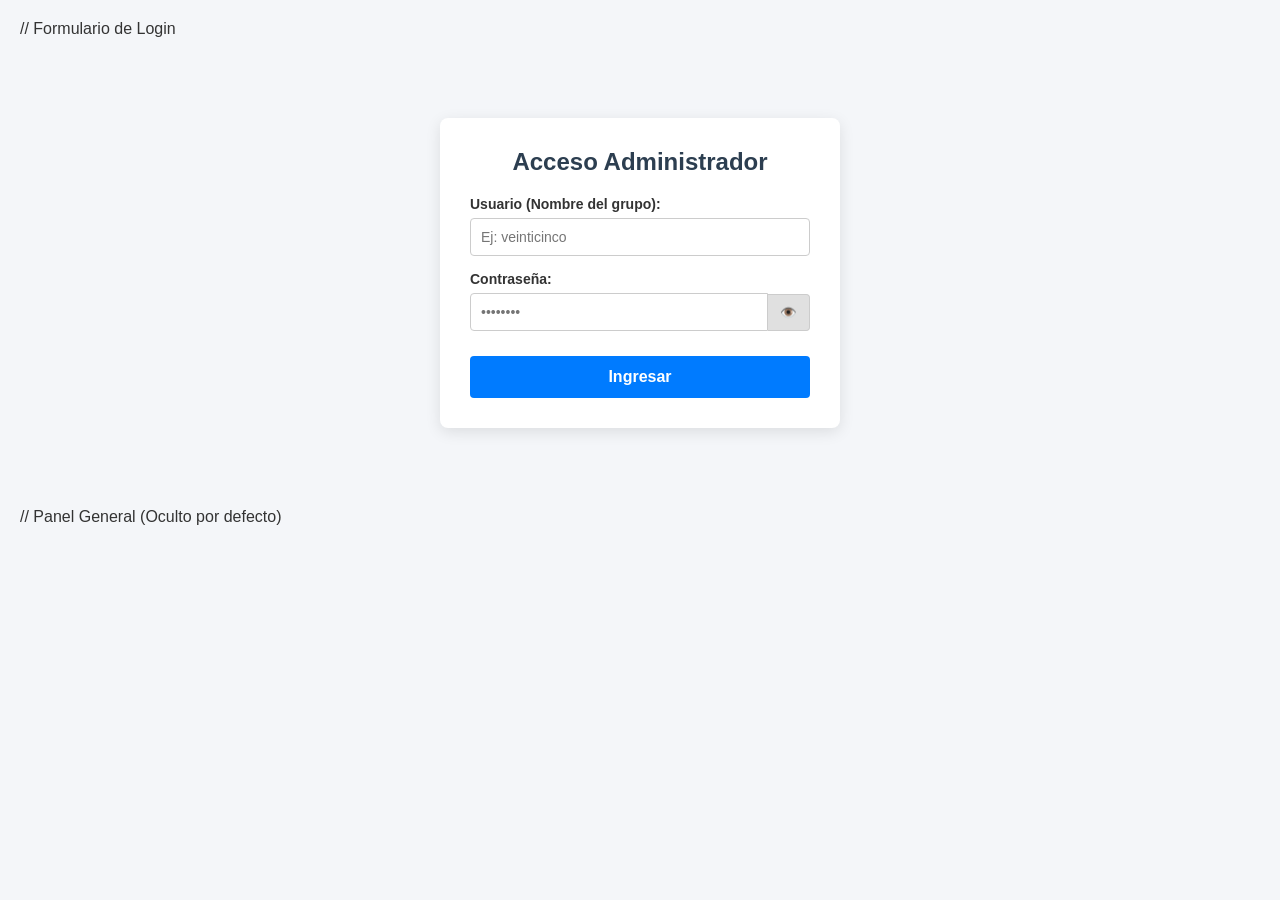
==== admin.html @ 144e5ef9 "Estructura admin.html y estilos css creados" ====
<!DOCTYPE html>
<html lang="es">
<head>
  <meta charset="UTF-8">
  <meta name="viewport" content="width=device-width, initial-scale=1.0">
  <title>Panel de Administración</title>
  <link rel="stylesheet" href="css/styles.css">
  <link rel="stylesheet" href="css/theme.css">
</head>
<body>

  // Formulario de Login
  <div id="contenedor-login" class="login-card">
    <h2>Acceso Administrador</h2>
    <form id="form-login">
      
      <div class="form-group">
        <label for="input-usuario">Usuario (Nombre del grupo):</label>
        <input type="text" id="input-usuario" placeholder="Ej: veinticinco" required>
      </div>

      <div class="form-group">
        <label for="input-password">Contraseña:</label>
        <div class="wrapper-input">
          <input type="password" id="input-password" placeholder="••••••••" required>
          <button type="button" id="btn-ojito" title="Mostrar/Ocultar contraseña">👁️️</button>
        </div>
      </div>

      <button type="submit" id="btn-ingresar">Ingresar</button>
    </form>
  </div>

  // Panel General (Oculto por defecto)
  <div id="panel-admin" class="oculto">
    
    <header class="admin-header">
      <h1>Panel de Gestión de Inscriptos</h1>
      <div class="acciones-header">
        <button id="btn-tema">🌙 Modo Oscuro</button>
        <a href="index.html" class="btn-regreso">Volver al Formulario</a>
      </div>
    </header>

    <main class="admin-main">
      <div class="bar-herramientas">
        <input type="text" id="input-busqueda" placeholder="Buscar por Apellido, Nombre, Documento o Email...">
        
        <div class="contador-container">
          Total de inscriptos: <span id="contador-inscriptos">0</span>
        </div>
      </div>

      <table id="tabla-inscriptos">
        <thead>
          <tr>
            <th>ID</th>
            <th>Apellido</th>
            <th>Nombre</th>
            <th>Documento</th>
            <th>Email</th>
            <th>Celular</th>
            <th>Empresa</th>
            <th>Cargo</th>
            <th>Acciones</th>
          </tr>
        </thead>
        <tbody id="tabla-body">
          <!-- El Compañero 4 inyectará las filas dinámicamente -->
        </tbody>
      </table>
    </main>

  </div>

  <script src="js/admin.js"></script>
</body>
</html>
---- css/styles.css ----
* {
  box-sizing: border-box;
  margin: 0;
  padding: 0;
  font-family: Arial, sans-serif;
  transition: background-color 0.3s, color 0.3s;
}

body {
  background-color: #f4f6f9;
  color: #333;
  min-height: 100vh;
  padding: 20px;
}

.oculto {
  display: none !important;
}

/* Login Card */
.login-card {
  background: #ffffff;
  max-width: 400px;
  margin: 80px auto;
  padding: 30px;
  border-radius: 8px;
  box-shadow: 0 4px 15px rgba(0, 0, 0, 0.1);
}

.login-card h2 {
  text-align: center;
  margin-bottom: 20px;
  color: #2c3e50;
}

.form-group {
  margin-bottom: 15px;
  display: flex;
  flex-direction: column;
}

.form-group label {
  font-weight: bold;
  margin-bottom: 6px;
  font-size: 14px;
}

.form-group input {
  padding: 10px;
  border: 1px solid #ccc;
  border-radius: 4px;
  font-size: 14px;
}

.wrapper-input {
  display: flex;
  align-items: center;
}

.wrapper-input input {
  flex: 1;
  border-top-right-radius: 0;
  border-bottom-right-radius: 0;
}

#btn-ojito {
  padding: 10px 12px;
  background: #e0e0e0;
  border: 1px solid #ccc;
  border-left: none;
  cursor: pointer;
  border-top-right-radius: 4px;
  border-bottom-right-radius: 4px;
}

#btn-ingresar {
  width: 100%;
  padding: 12px;
  background-color: #007bff;
  color: white;
  border: none;
  border-radius: 4px;
  font-size: 16px;
  font-weight: bold;
  cursor: pointer;
  margin-top: 10px;
}

/* Panel Admin */
#panel-admin {
  max-width: 1100px;
  margin: 0 auto;
}

.admin-header {
  display: flex;
  justify-content: space-between;
  align-items: center;
  margin-bottom: 25px;
  padding-bottom: 15px;
  border-bottom: 2px solid #e0e0e0;
}

.acciones-header {
  display: flex;
  gap: 12px;
}

#btn-tema {
  padding: 10px 16px;
  background-color: #343a40;
  color: #fff;
  border: none;
  border-radius: 4px;
  cursor: pointer;
  font-weight: bold;
}

.btn-regreso {
  padding: 10px 16px;
  background-color: #6c757d;
  color: #fff;
  border-radius: 4px;
  text-decoration: none;
  font-size: 14px;
  font-weight: bold;
}

.bar-herramientas {
  display: flex;
  justify-content: space-between;
  align-items: center;
  margin-bottom: 20px;
  gap: 15px;
}

#input-busqueda {
  flex: 1;
  padding: 10px 14px;
  border: 1px solid #ccc;
  border-radius: 4px;
}

.contador-container {
  font-size: 16px;
  font-weight: bold;
  background: #e9ecef;
  padding: 10px 15px;
  border-radius: 4px;
}

#contador-inscriptos {
  color: #007bff;
}

/* Tabla */
table {
  width: 100%;
  border-collapse: collapse;
  background: #ffffff;
  border-radius: 8px;
  overflow: hidden;
  box-shadow: 0 4px 10px rgba(0, 0, 0, 0.05);
}

th, td {
  padding: 12px 15px;
  text-align: left;
  border-bottom: 1px solid #eee;
  font-size: 14px;
}

th {
  background-color: #007bff;
  color: white;
}
---- css/theme.css ----
/* Estilos para el Modo Oscuro */
body.dark-mode {
  background-color: #121212;
  color: #e0e0e0;
}

body.dark-mode .login-card,
body.dark-mode table {
  background-color: #1e1e1e;
  color: #e0e0e0;
  box-shadow: 0 4px 15px rgba(0, 0, 0, 0.5);
}

body.dark-mode tr:hover {
  background-color: #2a2a2a;
}

body.dark-mode th {
  background-color: #0d6efd;
}

body.dark-mode td {
  border-bottom-color: #333;
}

body.dark-mode #input-busqueda,
body.dark-mode .form-group input {
  background-color: #2d2d2d;
  color: #fff;
  border-color: #444;
}

body.dark-mode #btn-ojito {
  background: #3d3d3d;
  color: #fff;
  border-color: #444;
}

body.dark-mode .contador-container {
  background: #2d2d2d;
  color: #fff;
}

body.dark-mode #contador-inscriptos {
  color: #6ea8fe;
}
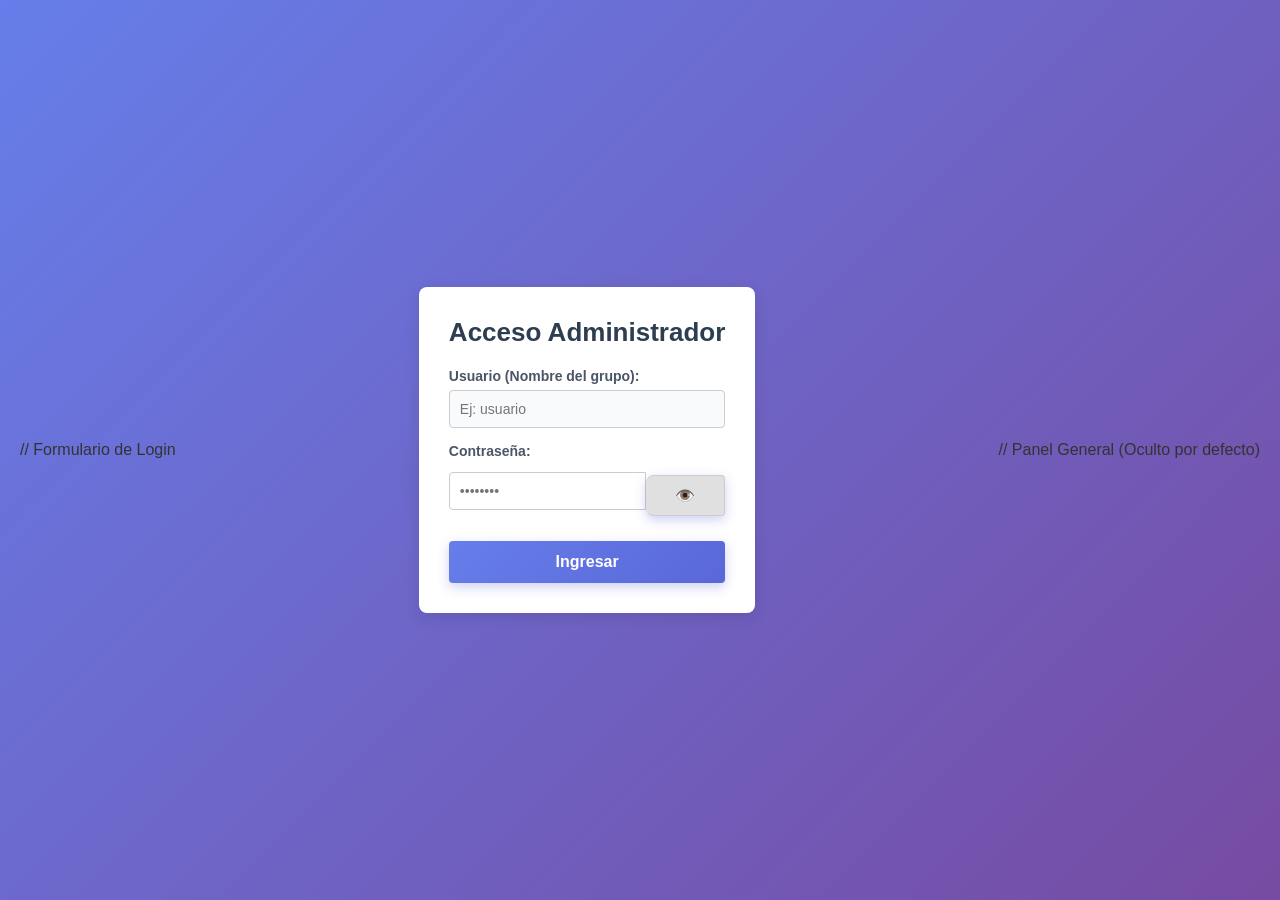
==== commit 9e1ef21c: "cambios en comentarios etc" ====
--- a/admin.html
+++ b/admin.html
@@ -16,7 +16,7 @@
       
       <div class="form-group">
         <label for="input-usuario">Usuario (Nombre del grupo):</label>
-        <input type="text" id="input-usuario" placeholder="Ej: veinticinco" required>
+        <input type="text" id="input-usuario" placeholder="Ej: usuario" required>
       </div>
 
       <div class="form-group">
--- a/css/styles.css
+++ b/css/styles.css
@@ -1,4 +1,160 @@
 * {
+    box-sizing: border-box;
+    margin: 0;
+    padding: 0;
+}
+
+body {
+    font-family: 'Segoe UI', Tahoma, Geneva, Verdana, sans-serif;
+    /* Fondo con un degradado moderno y elegante */
+    background: linear-gradient(135deg, #667eea 0%, #764ba2 100%);
+    display: flex;
+    justify-content: center;
+    align-items: center;
+    min-height: 100vh;
+    padding: 20px;
+}
+
+.contenedor-formulario {
+    background-color: #ffffff;
+    padding: 40px;
+    border-radius: 16px;
+    /* Sombra más profunda y difuminada para efecto "tarjeta flotante" */
+    box-shadow: 0 10px 30px rgba(0, 0, 0, 0.15);
+    width: 100%;
+    max-width: 550px;
+}
+
+h2 {
+    text-align: center;
+    color: #2d3748;
+    margin-bottom: 8px;
+    font-size: 26px;
+}
+
+.instrucciones {
+    text-align: center;
+    color: #718096;
+    font-size: 14px;
+    margin-bottom: 25px;
+}
+
+.grupo-input {
+    margin-bottom: 20px;
+}
+
+label {
+    display: block;
+    margin-bottom: 6px;
+    font-weight: 600;
+    color: #4a5568;
+    font-size: 14px;
+}
+
+input[type="text"],
+input[type="number"],
+input[type="email"],
+input[type="file"] {
+    width: 100%;
+    padding: 12px 14px;
+    border: 2px solid #e2e8f0;
+    border-radius: 8px;
+    font-size: 15px;
+    color: #2d3748;
+    background-color: #f8fafc;
+    /* Transición suave para cuando cambie de color */
+    transition: all 0.3s ease;
+}
+
+/* Efecto moderno cuando el usuario hace clic en el input */
+input:focus {
+    border-color: #667eea;
+    background-color: #ffffff;
+    box-shadow: 0 0 0 4px rgba(102, 126, 234, 0.15);
+    outline: none;
+}
+
+input[type="file"] {
+    padding: 9px;
+    background-color: #f8fafc;
+}
+
+small {
+    display: block;
+    margin-top: 5px;
+    color: #a0aec0;
+    font-size: 12px;
+}
+
+button {
+    width: 100%;
+    padding: 14px;
+    background: linear-gradient(135deg, #667eea 0%, #5a67d8 100%);
+    color: white;
+    border: none;
+    border-radius: 8px;
+    font-size: 16px;
+    font-weight: bold;
+    cursor: pointer;
+    transition: all 0.3s ease;
+    margin-top: 10px;
+    box-shadow: 0 4px 12px rgba(90, 103, 216, 0.3);
+}
+
+button:hover {
+    background: linear-gradient(135deg, #5a67d8 0%, #4c51bf 100%);
+    transform: translateY(-2px); /* Pequeño efecto de elevación */
+    box-shadow: 0 6px 15px rgba(90, 103, 216, 0.4);
+}
+
+button:active {
+    transform: translateY(0);
+}
+
+/* Estilos para el botón de acceso al administrador */
+.acceso-admin {
+    text-align: center;
+    margin-top: 25px;
+    padding-top: 20px;
+    border-top: 1px solid #e2e8f0;
+}
+
+.btn-secundario {
+    display: inline-block;
+    padding: 10px 18px;
+    background-color: #edf2f7;
+    color: #4a5568;
+    text-decoration: none;
+    border-radius: 8px;
+    font-size: 13px;
+    font-weight: 600;
+    transition: all 0.3s ease;
+}
+
+.btn-secundario:hover {
+    background-color: #e2e8f0;
+    color: #2d3748;
+}
+
+/* --- CLASES PARA MANEJO DE ERRORES (Requeridas para la lógica) --- */
+
+input.campo-invalido,
+input[type="text"].campo-invalido,
+input[type="number"].campo-invalido,
+input[type="email"].campo-invalido,
+input[type="file"].campo-invalido {
+    border: 2px solid #e53e3e !important;
+    background-color: #fff5f5 !important;
+    box-shadow: 0 0 0 4px rgba(229, 62, 62, 0.15) !important;
+}
+
+.error-texto {
+    color: #e53e3e;
+    font-size: 12px;
+    margin-top: 5px;
+    display: block;
+    font-weight: 600;
+    min-height: 16px;
   box-sizing: border-box;
   margin: 0;
   padding: 0;
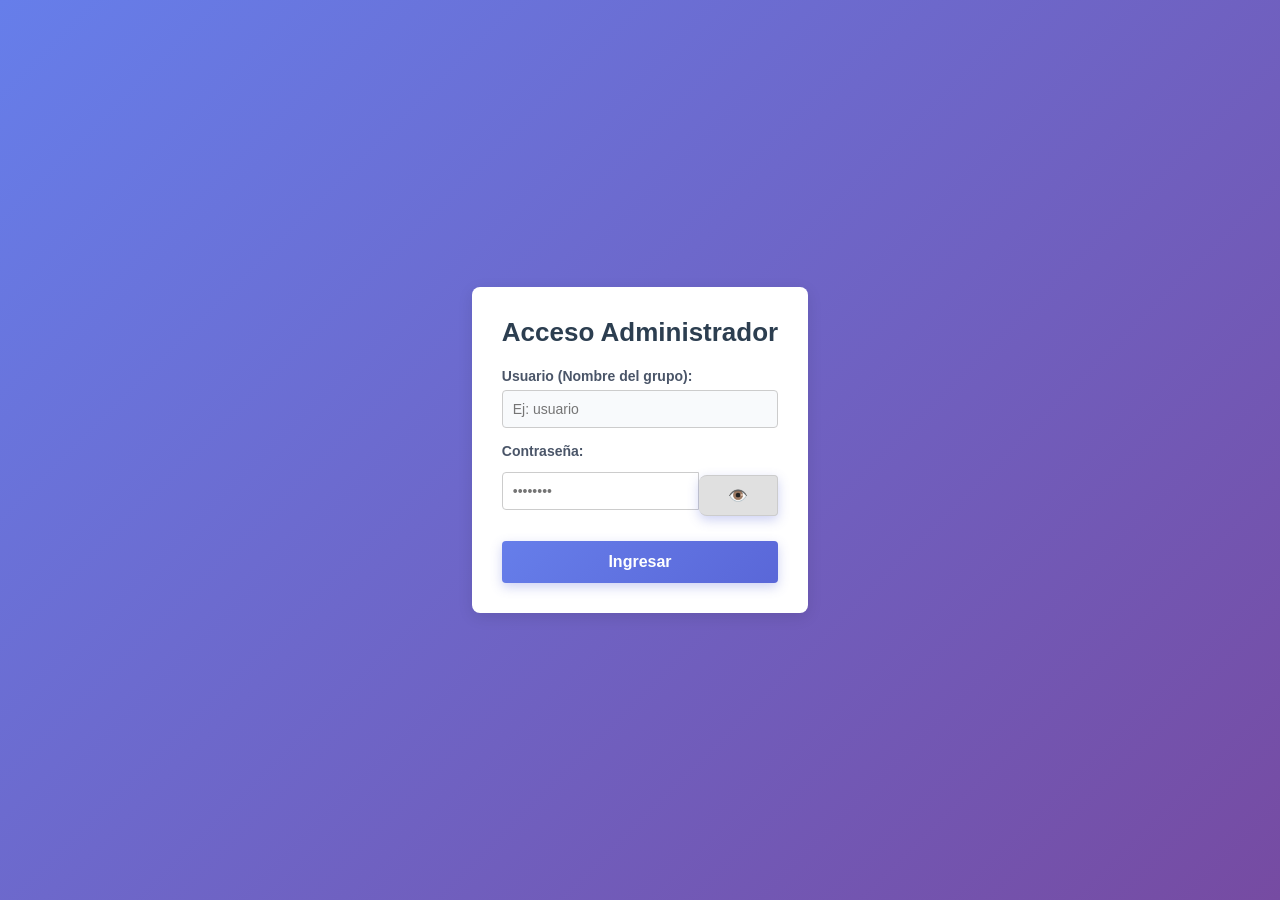
==== commit d10a7a9c: "comentarios" ====
--- a/admin.html
+++ b/admin.html
@@ -9,7 +9,7 @@
 </head>
 <body>
 
-  // Formulario de Login
+  <!-- Formulario de Login-->
   <div id="contenedor-login" class="login-card">
     <h2>Acceso Administrador</h2>
     <form id="form-login">
@@ -31,7 +31,7 @@
     </form>
   </div>
 
-  // Panel General (Oculto por defecto)
+  <!-- Panel General (Oculto por defecto)-->
   <div id="panel-admin" class="oculto">
     
     <header class="admin-header">
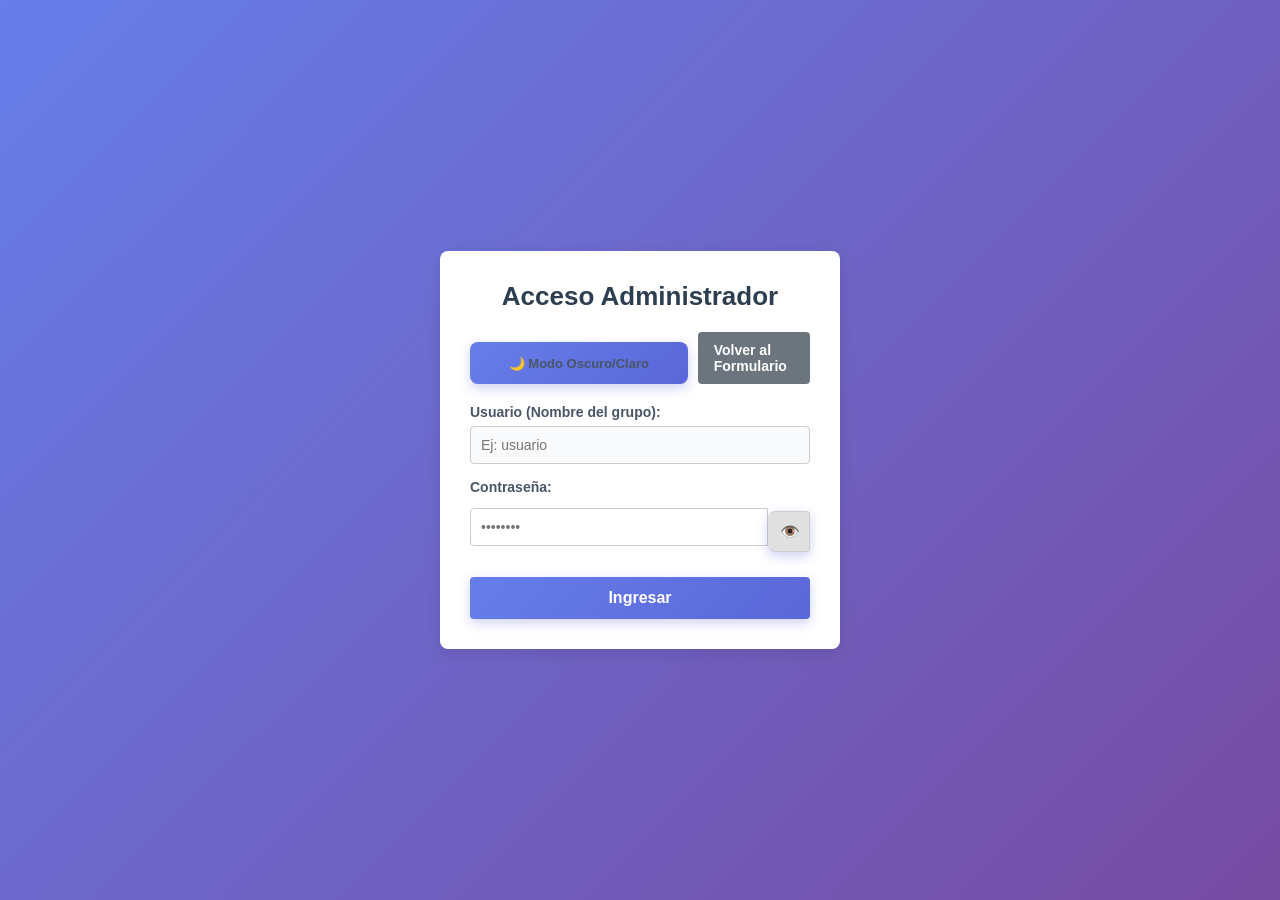
==== commit 8b872215: "cambios leves en visual" ====
--- a/admin.html
+++ b/admin.html
@@ -12,6 +12,10 @@
   <!-- Formulario de Login-->
   <div id="contenedor-login" class="login-card">
     <h2>Acceso Administrador</h2>
+    <div style="display: flex; gap: 10px; margin-bottom: 20px; justify-content: center;">
+      <button type="button" id="btn-tema-login" class="btn-secundario">🌙 Modo Oscuro/Claro</button>
+      <a href="index.html" class="btn-regreso">Volver al Formulario</a>
+    </div>
     <form id="form-login">
       
       <div class="form-group">
@@ -54,7 +58,6 @@
       <table id="tabla-inscriptos">
         <thead>
           <tr>
-            <th>ID</th>
             <th>Apellido</th>
             <th>Nombre</th>
             <th>Documento</th>
--- a/css/styles.css
+++ b/css/styles.css
@@ -329,4 +329,9 @@
 th {
   background-color: #007bff;
   color: white;
+}
+#btn-ojito {
+    width: 42px !important;
+    flex-shrink: 0;
+    outline: none;
 }
--- a/css/theme.css
+++ b/css/theme.css
@@ -5,6 +5,7 @@
 }
 
 body.dark-mode .login-card,
+body.dark-mode .contenedor-formulario,
 body.dark-mode table {
   background-color: #1e1e1e;
   color: #e0e0e0;
